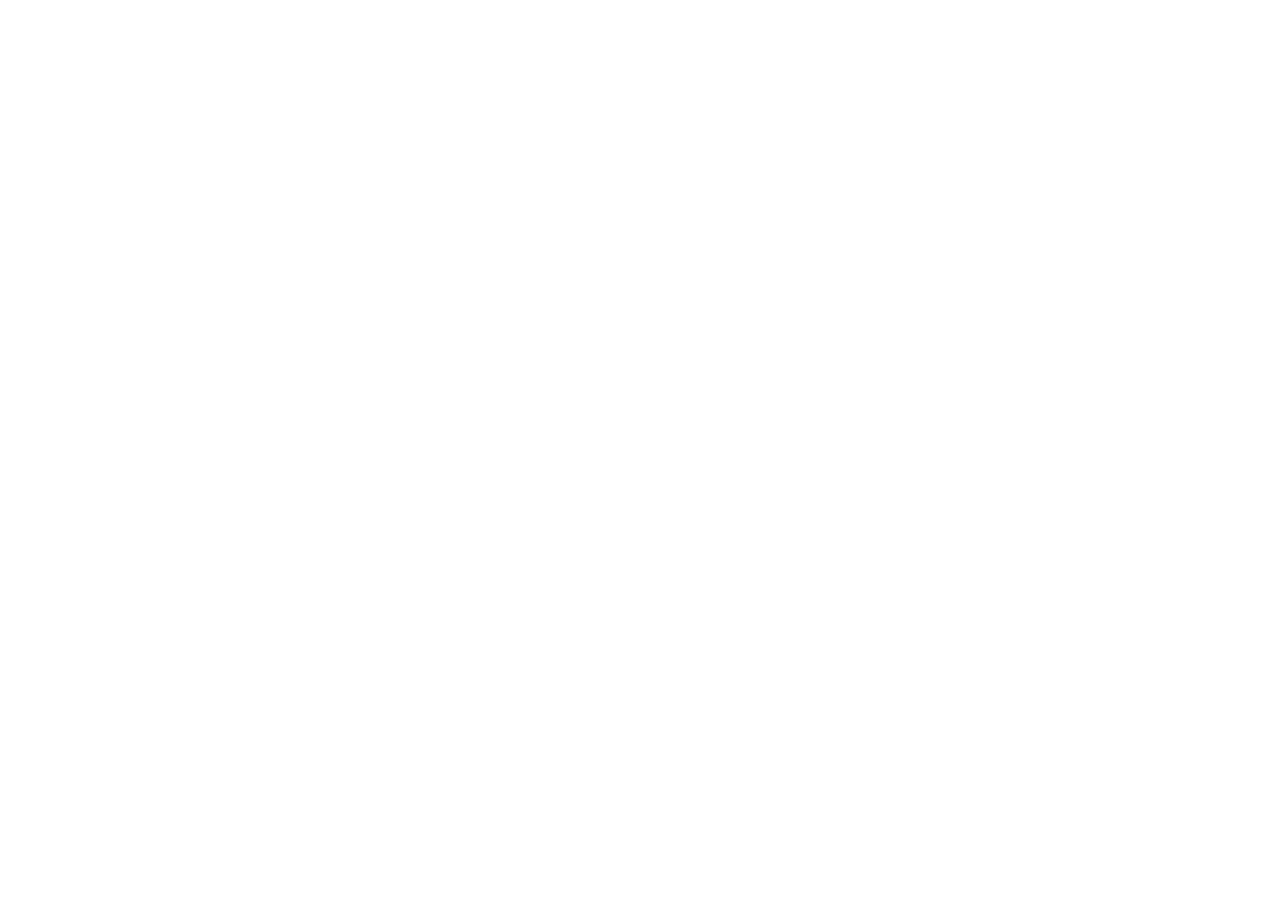
==== index.html @ bf584fbb "added an index file" ====
<!DOCTYPE html>
<html lang="en">
<head>
    <meta charset="UTF-8">
    <meta name="viewport" content="width=device-width, initial-scale=1.0">
    <title>Money Map</title>
</head>
<body>
    
</body>
</html>
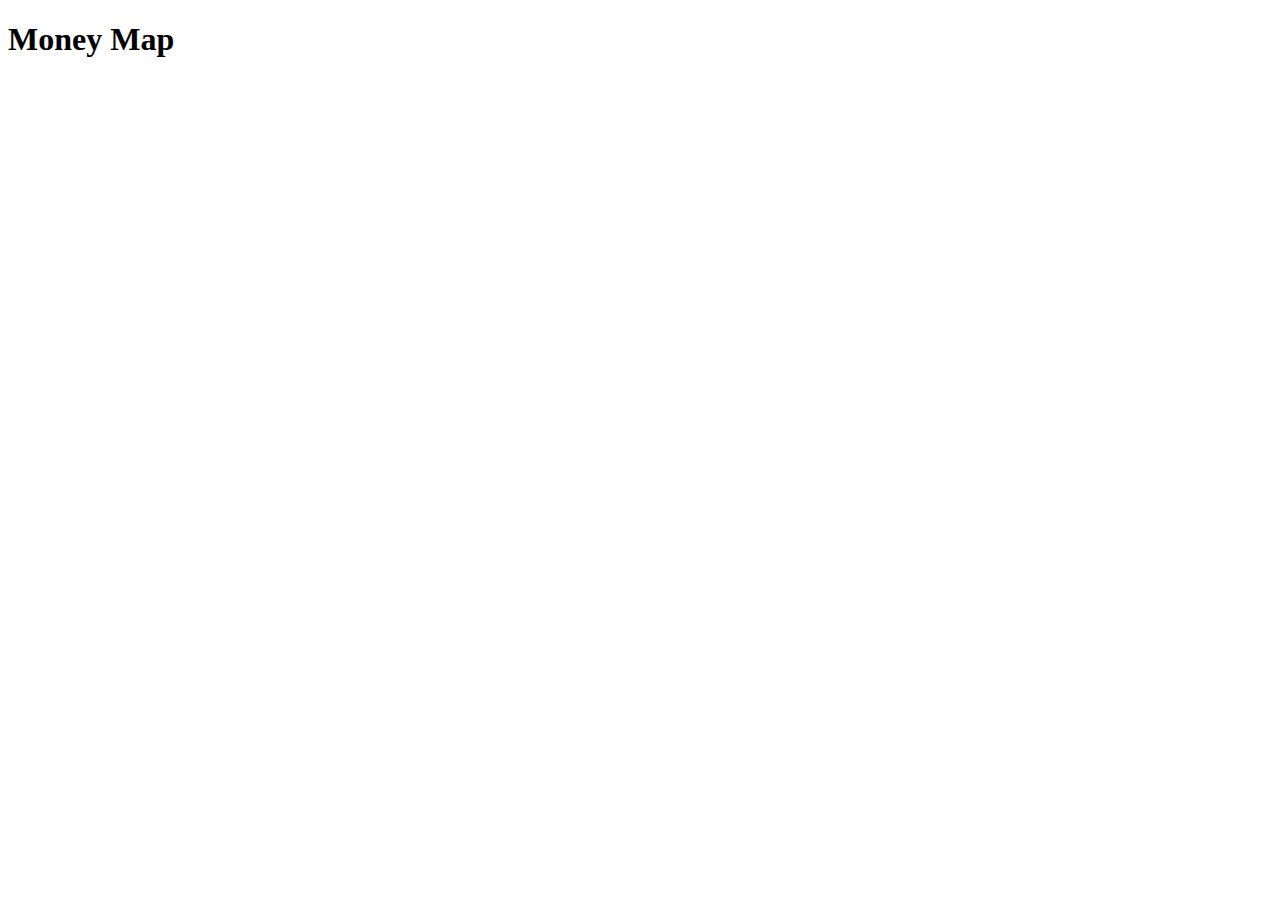
==== commit a8b2e629: "added a title" ====
--- a/index.html
+++ b/index.html
@@ -6,6 +6,7 @@
     <title>Money Map</title>
 </head>
 <body>
+    <h1>Money Map</h1>
     
 </body>
 </html>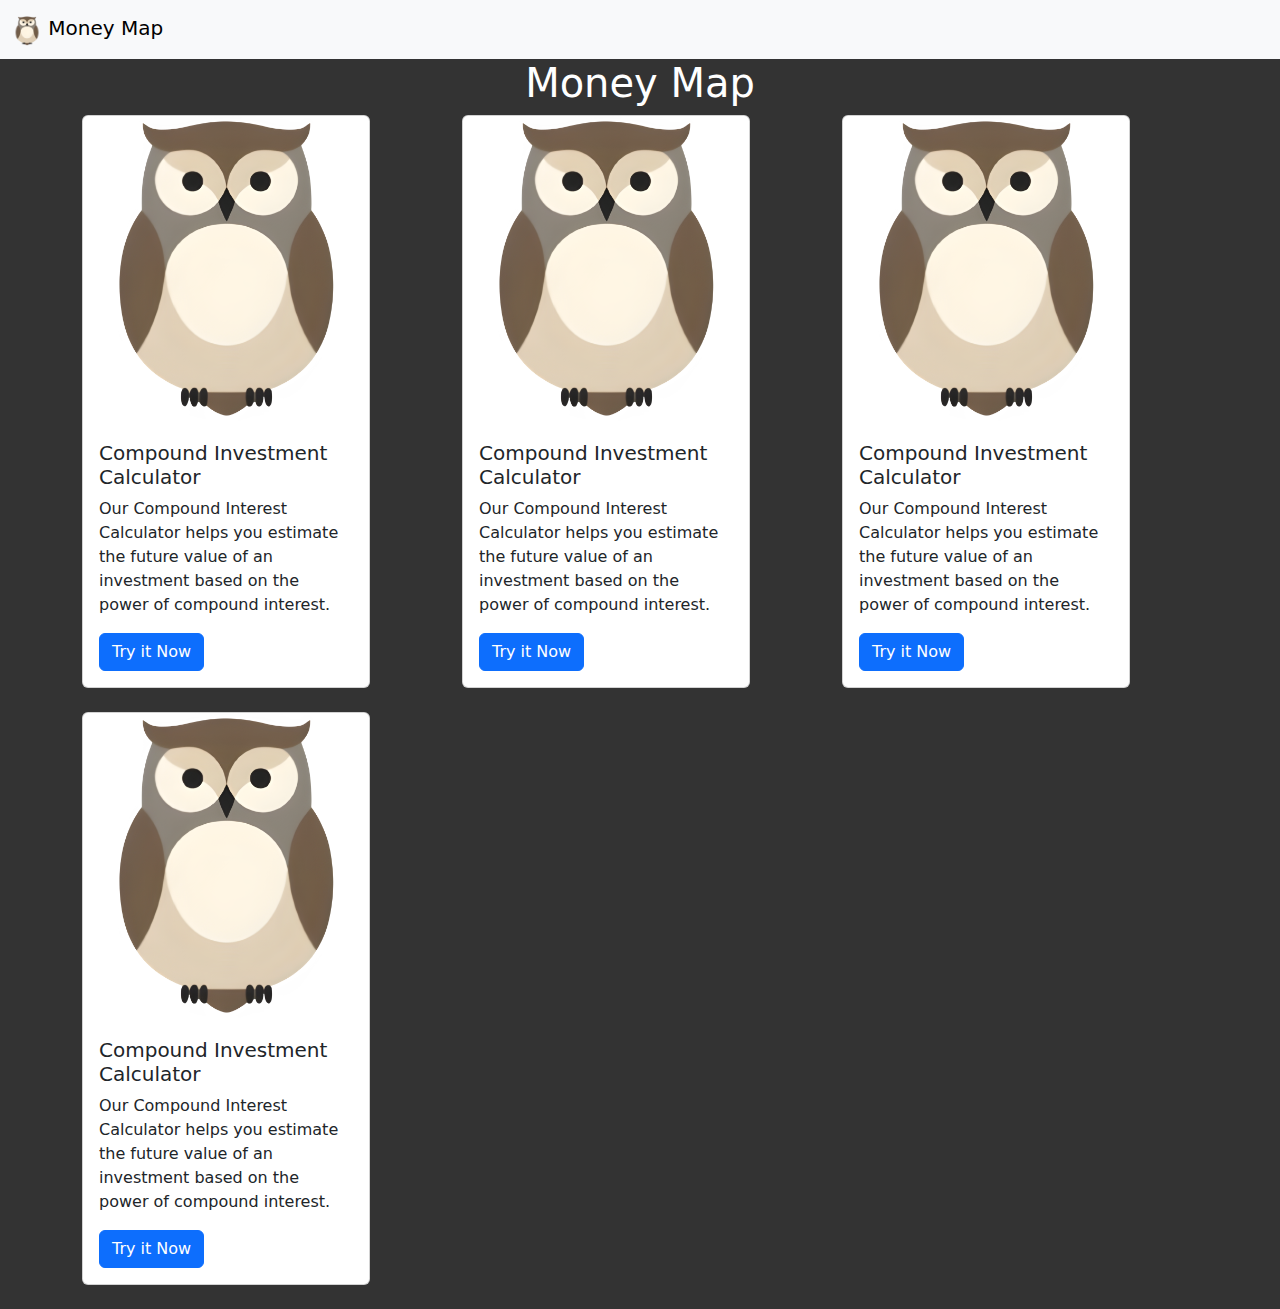
==== commit 78b410d9: "investment-calc" ====
--- a/index.html
+++ b/index.html
@@ -4,9 +4,70 @@
     <meta charset="UTF-8">
     <meta name="viewport" content="width=device-width, initial-scale=1.0">
     <title>Money Map</title>
+
+    <!-- Bootstrap CSS - CDN -->
+    <link href="https://cdn.jsdelivr.net/npm/bootstrap@5.3.0-alpha1/dist/css/bootstrap.min.css" rel="stylesheet">
+    <!-- For Bootstrap Icons -->
+    <link href="https://cdn.jsdelivr.net/npm/bootstrap-icons/font/bootstrap-icons.css" rel="stylesheet">
+    <link rel="stylesheet" href="index.css">
 </head>
 <body>
+    <div id="navbar-placeholder"></div> 
     <h1>Money Map</h1>
-    
+
+    <!-- Bootstrap Grid Row for the Cards -->
+    <div class="container">
+        <div class="row">
+            <!-- Card 1 -->
+            <div class="col-md-4 mb-4">
+                <div class="card" style="width: 18rem;">
+                    <img src="logo1.png" class="card-img-top img-small" alt="...">
+                    <div class="card-body">
+                        <h5 class="card-title">Compound Investment Calculator</h5>
+                        <p class="card-text">Our Compound Interest Calculator helps you estimate the future value of an investment based on the power of compound interest.</p>
+                        <a href="investmentcalc.html" class="btn btn-primary">Try it Now</a>
+                    </div>
+                </div>
+            </div>
+
+            <!-- Card 2 -->
+            <div class="col-md-4 mb-4">
+                <div class="card" style="width: 18rem;">
+                    <img src="logo1.png" class="card-img-top img-small" alt="...">
+                    <div class="card-body">
+                        <h5 class="card-title">Compound Investment Calculator</h5>
+                        <p class="card-text">Our Compound Interest Calculator helps you estimate the future value of an investment based on the power of compound interest.</p>
+                        <a href="investmentcalc.html" class="btn btn-primary">Try it Now</a>
+                    </div>
+                </div>
+            </div>
+
+            <!-- Card 3 -->
+            <div class="col-md-4 mb-4">
+                <div class="card" style="width: 18rem;">
+                    <img src="logo1.png" class="card-img-top img-small" alt="...">
+                    <div class="card-body">
+                        <h5 class="card-title">Compound Investment Calculator</h5>
+                        <p class="card-text">Our Compound Interest Calculator helps you estimate the future value of an investment based on the power of compound interest.</p>
+                        <a href="investmentcalc.html" class="btn btn-primary">Try it Now</a>
+                    </div>
+                </div>
+            </div>
+
+            <!-- Card 4 -->
+            <div class="col-md-4 mb-4">
+                <div class="card" style="width: 18rem;">
+                    <img src="logo1.png" class="card-img-top img-small" alt="...">
+                    <div class="card-body">
+                        <h5 class="card-title">Compound Investment Calculator</h5>
+                        <p class="card-text">Our Compound Interest Calculator helps you estimate the future value of an investment based on the power of compound interest.</p>
+                        <a href="investmentcalc.html" class="btn btn-primary">Try it Now</a>
+                    </div>
+                </div>
+            </div>
+        </div>
+    </div>
+
+    <script src="index.js"></script>
 </body>
-</html>+</html>
--- a/index.css
+++ b/index.css
@@ -0,0 +1,9 @@
+body {
+    background-color: hsl(0, 0%, 20%); /* Dark shade of gray */
+}
+
+
+h1 {
+    text-align: center;
+    color: rgb(255, 255, 255);
+}
